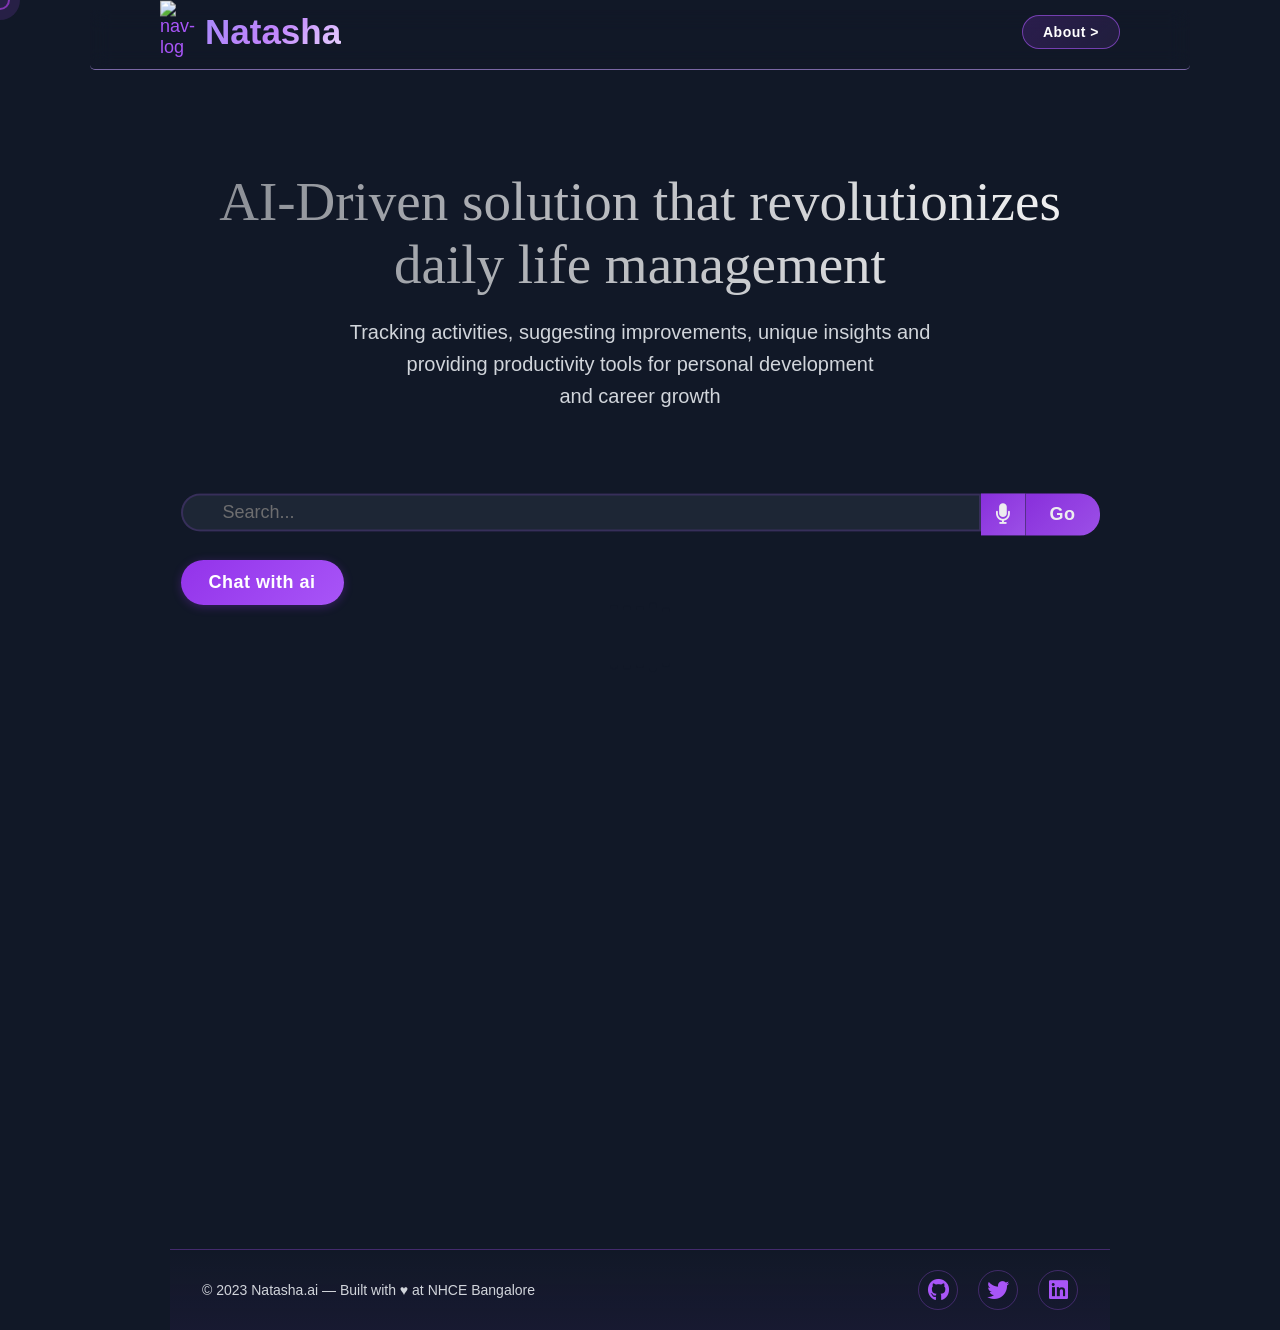
==== index.html @ 8aeb7f28 "Add GSAP animations and custom cursor functionality for About page and main site interactions - Impl" ====
<!DOCTYPE html>
<html lang="en">

<head>
  <meta charset="UTF-8">
  <meta name="viewport" content="width=device-width, initial-scale=1.0">
  <title>Natasha.ai</title>

  <!-- FavIcon -->
  <link rel="shortcut icon" href="static/assets/favicon-32x32.png">

  <!-- CSS -->
  <link rel="stylesheet" href="static/css/general.css">
  <link rel="stylesheet" href="static/css/style.css">
  <link rel="stylesheet" href="static/css/nav&footer.css">

  <!-- Font awesome icon -->
  <link rel="stylesheet" href="https://cdnjs.cloudflare.com/ajax/libs/font-awesome/6.4.0/css/all.min.css"
    integrity="sha512-iecdLmaskl7CVkqkXNQ/ZH/XLlvWZOJyj7Yy7tcenmpD1ypASozpmT/E0iPtmFIB46ZmdtAc9eNBvH0H/ZpiBw=="
    crossorigin="anonymous" referrerpolicy="no-referrer" />

    <!-- GSAP Animation Library -->
    <script src="https://cdnjs.cloudflare.com/ajax/libs/gsap/3.12.2/gsap.min.js"></script>
    <script src="https://cdnjs.cloudflare.com/ajax/libs/gsap/3.12.2/ScrollTrigger.min.js"></script>

    <!-- JS -->
    <script src="static/js/speechRecognition.js" defer></script>
    <script src="static/js/main.js" defer></script>
    <script src="static/js/commands.js" defer></script>

</head>

<body>
  <!-- Custom Animated Cursor -->
  <div class="custom-cursor"></div>
  <div class="cursor-follower"></div>

  <main >
    <nav id="nav1">
      <div style="display: flex;
        justify-content: center;
        align-items: center;
      ">
        <img src="static/assets/favicon-32x32.png" class="nav-company-logo" alt="nav-log">
        <h1 class="nav-company-name">Natasha</h1>

      </div>
      <a href="static/about.html">
        <button class="nav-button">About ></button>
      </a>
    </nav>
    <div class="home-front-container">
      <div class="about" id="hero-title">
        AI-Driven solution that revolutionizes <br> daily life management
      </div>
      <div class="description" id="hero-desc">
        Tracking activities, suggesting improvements, unique insights and <br> providing productivity tools for personal development <br> and career growth
      </div>




      <div class="other-details">

        <!-- INput and speechRecognition system -->
        <div class="input-container">
          <div>
            <label for="input-prompt">
              <input class="prompt-input" id="input" placeholder="Search..." name="input-prompt" type="text" required>
            </label>
          </div>


          <div>
            <button class="mic-btn" type="button">
              <i class="fa-solid fa-xl fa-microphone" style="color: white;"></i>
            </button>
          </div>

          <div>
            <button class="search-btn" type="submit">Go</button>
          </div> 
        </div>
        <div>
          <button class="search-btn1" type="submit" id="chart" >Chat with ai</button>
        </div>

        <!-- This section will be chat between user and ai -->
        <section>
          <div class='waveContainer'>

            <div class="boxContainer">
              <div class="box box1"></div>
              <div class="box box2"></div>
              <div class="box box3"></div>
              <div class="box box4"></div>
              <div class="box box5"></div>
            </div>

          </div>

          
        </section>
        <div class="final-chat-container">
          <!-- <div class="chat-container1">
            <p class="ai-question">
              User: Here is my javascript code and you have to debug it.</p>
            <p class="ai-answer">
              Absolutely, here are the problem statements in a concise 100-word format:

Emotionally Guided AI Mentor: Create an AI mentor that connects emotionally with users, offering personalized guidance for enhanced productivity and personal growth.

Revolutionizing Daily Management: Develop an AI solution that redefines daily life management by tracking activities, suggesting improvements, and providing productivity tools.

Comprehensive Personal-Professional AI: Build an AI mentor that combines personal and professional guidance, aiding users in both personal development and career growth.

AI-Driven Emotional Intelligence: Design an AI with emotional awareness, adapting its tools and advice based on users' emotional states to boost productivity and well-being.

Empowering Personal Development: Invent an emotionally connected AI that supports 
            </p>
          </div> -->
        </div>
        <!-- <div class="user-ai-chat-container">
          <div class="user-one-chat">
            <p class="question">User: What are the tools required for ai assistant</p>
          <div>
            <p>Nnothing to commit, working tree clean
              PS C:\Users\Mohammed Faizan\Desktop\code\Web\HTML-CSS-JS\natasha-ai> git push
              Counting objects: 100% (34/34), done.
              Delta compression using up to 4 threads
              Compressing objects: 100% (17/17), done.
              Writing objects: 100% (17/17), 2.53 KiB | 431.00 KiB/s, done.
              Total 17 (delta 11), reused 0 (delta 0), pack-reused 0
              remote: Resolving deltas: 100% (11/11), completeP</p>  
          </div>

            <p class="question">User: What are the tools required for ai assistant</p>
          <div>
            <p>Nnothing to commit, working tree clean
              PS C:\Users\Mohammed Faizan\Desktop\code\Web\HTML-CSS-JS\natasha-ai> git push
              Counting objects: 100% (34/34), done.
              Delta compression using up to 4 threads
              Compressing objects: 100% (17/17), done.
              Writing objects: 100% (17/17), 2.53 KiB | 431.00 KiB/s, done.
              Total 17 (delta 11), reused 0 (delta 0), pack-reused 0
              remote: Resolving deltas: 100% (11/11), completeP</p>  
          </div>
            <p class="question">User: What are the tools required for ai assistant</p>
          <div>
            <p>Nnothing to commit, working tree clean
              PS C:\Users\Mohammed Faizan\Desktop\code\Web\HTML-CSS-JS\natasha-ai> git push
              Counting objects: 100% (34/34), done.
              Delta compression using up to 4 threads
              Compressing objects: 100% (17/17), done.
              Writing objects: 100% (17/17), 2.53 KiB | 431.00 KiB/s, done.
              Total 17 (delta 11), reused 0 (delta 0), pack-reused 0
              remote: Resolving deltas: 100% (11/11), completeP</p>  
          </div>
            <p class="question">User: What are the tools required for ai assistant</p>
          <div>
            <p>Nnothing to commit, working tree clean
              PS C:\Users\Mohammed Faizan\Desktop\code\Web\HTML-CSS-JS\natasha-ai> git push
              Counting objects: 100% (34/34), done.
              Delta compression using up to 4 threads
              Compressing objects: 100% (17/17), done.
              Writing objects: 100% (17/17), 2.53 KiB | 431.00 KiB/s, done.
              Total 17 (delta 11), reused 0 (delta 0), pack-reused 0
              remote: Resolving deltas: 100% (11/11), completeP</p>  
          </div> 
            <p class="question">User: What are the tools required for ai assistant</p>
          <div>
            <p>Nnothing to commit, working tree clean
              PS C:\Users\Mohammed Faizan\Desktop\code\Web\HTML-CSS-JS\natasha-ai> git push
              Counting objects: 100% (34/34), done.
              Delta compression using up to 4 threads
              Compressing objects: 100% (17/17), done.
              Writing objects: 100% (17/17), 2.53 KiB | 431.00 KiB/s, done.
              Total 17 (delta 11), reused 0 (delta 0), pack-reused 0
              remote: Resolving deltas: 100% (11/11), completeP</p>  
          </div>
            <p class="question">User: What are the tools required for ai assistant</p>
          <div>
            <p>Nnothing to commit, working tree clean
              PS C:\Users\Mohammed Faizan\Desktop\code\Web\HTML-CSS-JS\natasha-ai> git push
              Counting objects: 100% (34/34), done.
              Delta compression using up to 4 threads
              Compressing objects: 100% (17/17), done.
              Writing objects: 100% (17/17), 2.53 KiB | 431.00 KiB/s, done.
              Total 17 (delta 11), reused 0 (delta 0), pack-reused 0
              remote: Resolving deltas: 100% (11/11), completeP</p>  
          </div>
 
          </div>
        </div> -->

      </div>

    </div>
  </main>

  <footer>
    <div class="custom-screen">
      <p>
        &copy; 2023 Natasha.ai &mdash; Built with &hearts; at NHCE Bangalore
      </p>
      <div class="footer-links">
        <a href="https://github.com/mohdfaizan5" target="_blank"><i class="fa-brands fa-github"></i></a>
        <a href="#"><i class="fa-brands fa-twitter"></i></a>
        <a href="#"><i class="fa-brands fa-linkedin"></i></a>
      </div>
    </div>
  </footer>

  <script src="./static/js/openai.js"></script>
  <script src="./static/js/gsap-animations.js"></script>
</body>

</html>
---- static/css/general.css ----
@font-face {
  font-family: 'segoe_ui-semibold';
  src: url(../assets/fonts/segui-semi-bold-regular.ttf);
}

@font-face {
  font-family: 'segoe_ui-black';
  src: url(../assets/fonts/segui-black.ttf);
}

@font-face {
  font-family: 'segoe_ui';
  src: url(../assets/fonts/SegoeUI.ttf);
}

*{
  margin: 0;
  padding: 0;
  box-sizing: border-box;
}

html {
  scroll-behavior: smooth;
}

body{
  margin: 0;
  padding: 0;
  font-family: 'segoe_ui', Impact, Haettenschweiler, 'Arial Narrow Bold', sans-serif;
  background-color: rgb(17, 24, 39);
  color: white;
  padding: 0px 10px;
  margin: 0px 80px;
  font-size: 18px;
  cursor: none;
  overflow-x: hidden;
}


a{
  color: white;
  text-decoration: none;
  cursor: none;
}

button, input, textarea, select {
  cursor: none;
}


h1{
  

}

h2{
  font-family: segoe_ui-semibold;
  /* font-family: segoe_ui-black; */
}

/* Custom Animated Cursor */
.custom-cursor {
  width: 20px;
  height: 20px;
  border: 2px solid rgb(168, 85, 247);
  border-radius: 50%;
  position: fixed;
  top: 0;
  left: 0;
  pointer-events: none;
  z-index: 99999;
  transform: translate(-50%, -50%);
  transition: width 0.2s ease, height 0.2s ease, background-color 0.2s ease, border-color 0.2s ease;
  mix-blend-mode: difference;
}

.cursor-follower {
  width: 40px;
  height: 40px;
  background: rgba(168, 85, 247, 0.15);
  border-radius: 50%;
  position: fixed;
  top: 0;
  left: 0;
  pointer-events: none;
  z-index: 99998;
  transform: translate(-50%, -50%);
  transition: width 0.4s ease, height 0.4s ease, background-color 0.3s ease;
}

.custom-cursor.hover {
  width: 50px;
  height: 50px;
  background: rgba(168, 85, 247, 0.25);
  border-color: rgb(192, 132, 252);
}

.cursor-follower.hover {
  width: 70px;
  height: 70px;
  background: rgba(168, 85, 247, 0.08);
}

/* Selection color */
::selection {
  background-color: rgba(147, 51, 234, 0.4);
  color: white;
}
---- static/css/style.css ----
.home-front-container{
  display: flex;
  flex-direction: column;
  align-items: center;
}

.about{
  font-family: 'segoe_ui-black';
  background-clip: text;
  font-size: 55px;
  background-image: -webkit-linear-gradient(179.1deg, #FFFFFF 0.77%, rgba(255, 255, 255, 0) 182.09%);
  -webkit-background-clip: text;
  -webkit-text-fill-color: transparent;
  width: 100%;
  text-align: center;
  margin-top: 100px;
  margin-bottom: 20px;
  word-wrap: normal;
  opacity: 0;
  transform: translateY(30px);
}

.description{
  color: rgb(209, 213, 219);
  font-size: 20px; 
  margin-bottom: 80px;
  text-align: center;
  max-width: 900px;
  line-height: 1.6;
  opacity: 0;
  transform: translateY(20px);
}


/* input */

.input-container{
  display: flex;
  justify-content: center;
  opacity: 0;
  transform: translateY(20px);
}

/* input bar */
.prompt-input{
  background-color: rgb(31, 41, 55);
  border: 2px solid rgba(168, 85, 247, 0.2);
  padding: 2px 40px;
  width: 800px;
  height: 38px;
  border-start-start-radius: 20px;
  border-end-start-radius: 20px;
  margin-bottom: 30px;
  color: white;  
  font-size: 18px;
  transition: all 0.3s ease;
}

.prompt-input:focus {
  outline: none;
  border-color: rgb(168, 85, 247);
  box-shadow: 0 0 20px rgba(147, 51, 234, 0.2);
}

.mic-btn{
  background-color: transparent;
  border: none;
  background: linear-gradient(135deg, rgb(147, 51, 234), rgb(168, 85, 247));
  padding: 10px;
  height: 42px;
  width: 45px;
  border-right: 1px solid rgba(31, 41, 55, 0.5);
  transition: all 0.3s ease;
  position: relative;
  overflow: hidden;
}

.mic-btn::after {
  content: '';
  position: absolute;
  top: 50%;
  left: 50%;
  width: 0;
  height: 0;
  background: rgba(255, 255, 255, 0.2);
  border-radius: 50%;
  transform: translate(-50%, -50%);
  transition: width 0.4s ease, height 0.4s ease;
}

.mic-btn:hover::after {
  width: 100px;
  height: 100px;
}

.mic-btn:hover {
  background: linear-gradient(135deg, rgb(168, 85, 247), rgb(192, 132, 252));
}


.search-btn{
  border: none;
  border-end-end-radius: 20px;
  border-start-end-radius: 20px;
  background: linear-gradient(135deg, rgb(147, 51, 234), rgb(168, 85, 247));
  height: 42px;
  padding: 0px 24px;
  cursor: pointer;
  color: white;
  font-size: 18px;
  font-weight: 600;
  letter-spacing: 0.5px;
  transition: all 0.3s cubic-bezier(0.25, 0.8, 0.25, 1);
  position: relative;
  overflow: hidden;
}

.search-btn::before {
  content: '';
  position: absolute;
  top: 0;
  left: -100%;
  width: 100%;
  height: 100%;
  background: linear-gradient(90deg, transparent, rgba(255, 255, 255, 0.15), transparent);
  transition: left 0.5s ease;
}

.search-btn:hover::before {
  left: 100%;
}

.search-btn:hover{
  background: linear-gradient(135deg, rgb(168, 85, 247), rgb(192, 132, 252));
  transform: translateY(-1px);
  box-shadow: 0 4px 15px rgba(147, 51, 234, 0.4);
}

.search-btn::selection{
  border: 1px solid red;
}

.search-btn1{
  border: none;
  border-radius: 25px;
  background: linear-gradient(135deg, rgb(147, 51, 234), rgb(168, 85, 247));
  height: 45px;
  padding: 0px 28px;
  cursor: pointer;
  color: white;
  font-size: 18px;
  font-weight: 600;
  letter-spacing: 0.5px;
  transition: all 0.3s cubic-bezier(0.25, 0.8, 0.25, 1);
  position: relative;
  overflow: hidden;
  box-shadow: 0 2px 10px rgba(147, 51, 234, 0.3);
}

.search-btn1::before {
  content: '';
  position: absolute;
  top: 0;
  left: -100%;
  width: 100%;
  height: 100%;
  background: linear-gradient(90deg, transparent, rgba(255, 255, 255, 0.15), transparent);
  transition: left 0.5s ease;
}

.search-btn1:hover::before {
  left: 100%;
}

.search-btn1:hover {
  transform: translateY(-2px);
  box-shadow: 0 6px 25px rgba(147, 51, 234, 0.5);
  background: linear-gradient(135deg, rgb(168, 85, 247), rgb(192, 132, 252));
}
  color: white;
  font-size: 18px;
  margin-left: 553px;
  margin-bottom: 30px;
}





/* About Us */



/* User and ai chat panel */
.other-details{
  /* Styles */
  min-height: 900px;
  width: 1200px;
  background-image: linear-gradient(135deg, rgb(92,74,150), rgb(162,134,213));
  border-radius: 30px;
  box-shadow: 0px -5px 85px rgba(162, 134, 213, 0.466);
  padding: 15px 30px;
  opacity: 0;
  transform: translateY(40px);
  transition: box-shadow 0.3s ease;
}

.other-details:hover {
  box-shadow: 0px -5px 120px rgba(162, 134, 213, 0.6);
}
section{

  display: flex;
  flex-direction: column;
  align-items: center;
  justify-content: center;
}

.user-ai-chat-container{
  color: white;
  font-size: 19px;
  display: flex;
  flex-direction: column;
  align-items: center;
  display: flex;
  border: 1px solid red;

}

/* ✔✔✔ */
.final-chat-container{
  display: flex;
  justify-content: center;
  width: 100%;
  min-height: 500px;
  flex-direction: column;
  align-items: center;
  /* border: 1px dotted red; */
}
.chat-container1{
  width: 75%;
  /* border: 1px solid rgb(31, 41, 55); */
  border: 1px solid rgb(168, 85, 247);
  background-color: rgb(31, 41, 55);
  border-radius: 26px;
  min-height: 30px;
  padding: 32px;
  font-size: 18px;
  margin-top: 0px;
}

.ai-question{
  /* color: rgb(145, 49, 231); */
  color: white;
  font-size: 24px;
  padding-top: 35px;
  padding-left: 35px;
}

.ai-answer{
  margin-left: 30px;
  color: rgb(17, 24, 39);
  color: white;
  line-height: 1.15;
}

/* ✔✔✔ */

/* .user-ai-chat-container div { */
.user-ai-chat-container .user-one-chat {
  width: 90%;
  padding: 16px;
  height: 310px;
  width: 550px;
  /* border: 1px solid rgb(168, 85, 247); */
  border: 1px solid rgb(31, 41, 55);
  border-radius: 12px;
  /* background-color: rgb(31, 41, 55); */
  /* background-image: radial-gradient(157.73% 157.73% at 50% -29.9%, rgba(203, 213, 225, 0.16) 0%, rgba(203, 213, 225, 0) 100%); */
  /* background-image: radial-gradient(157.73% 157.73% at 50% -29.9%, rgba(203, 213, 225, 0.16) 0%, rgba(203, 213, 225, 0) 100%); */
  border-radius: 12px;
}

/* .user-ai-chat-container div */
.user-ai-chat-container .question{
  font-size: 20px;
  color: rgb(209, 213, 219);
}

.user-ai-chat-container p{
  margin: 10px;
}



/* wave visuals */

@keyframes quiet {
  25%{
    transform: scaleY(.6);
  }
  50%{
    transform: scaleY(.4);
  }
  75%{
    transform: scaleY(.8);
  }
}

@keyframes normal {
  25%{
    transform: scaleY(1);
  }
  50%{
    transform: scaleY(.4);
  }
  75%{
    transform: scaleY(.6);
  }
}
@keyframes loud {
  25%{
    transform: scaleY(1);
  }
  50%{
    transform: scaleY(.4);
  }
  75%{
    transform: scaleY(1.2);
  }
}
waveContainer{
  display: flex;
  justify-content: center;
  background: black;
  margin: 0;padding: 0;
  align-items: center;
  height: 100vh;
}

.boxContainer{
  display: flex;
  justify-content: space-between;
  height: 64px;
  --boxSize: 8px;
  --gutter: 4px;
  width: calc((var(--boxSize) + var(--gutter)) * 5);
}

.box{
  transform: scaleY(.4);
  height: 100%;
  width: var(--boxSize);
  background: rgb(17, 24, 39);
  animation-duration: 1.2s;
  animation-timing-function: ease-in-out;
  animation-iteration-count: infinite;
  border-radius: 8px;
}

.box1{
  animation-name: quiet;
}

.box2{
  animation-name: normal;
}

.box3{
  animation-name: quiet;
}

.box4{
  animation-name: loud;
}

.box5{
  animation-name: quiet;
}


/* Responsiveness Index */
@media (max-width: 426px){
  .other-details{
    width: 90%;
  }
  nav{
    padding: 0px 15px;
    padding-bottom: 15px;
  }

  .about{
    font-size: 36px;

  }

  .prompt-input{
    margin-left: 10px;
    padding: 10px 30px;
    width: 75%;
    color: rgb(145, 49, 231);
    color: rgb(17, 24, 39);
    height: 30px;
  }

  .input-container{
    display: flex;
    /* align-items: center; */
    justify-content: center;
    margin-top: 10px;
  }

  .mic-btn{
    padding: 18px;
    border-start-end-radius: 20px;
    border-end-end-radius: 20px;
  }

  .search-btn{
    padding: 10px 10px;
    display: none;
  }
}


div{
  color: rgb(168, 85, 247)
}

/* Smooth fade-in animation class */
.fade-in {
  animation: fadeInUp 0.8s ease forwards;
}

@keyframes fadeInUp {
  from {
    opacity: 0;
    transform: translateY(30px);
  }
  to {
    opacity: 1;
    transform: translateY(0);
  }
}

/* Pulse glow for interactive elements */
@keyframes pulseGlow {
  0%, 100% {
    box-shadow: 0 0 5px rgba(147, 51, 234, 0.3);
  }
  50% {
    box-shadow: 0 0 20px rgba(147, 51, 234, 0.6);
  }
}

.pulse-glow {
  animation: pulseGlow 2s ease-in-out infinite;
}
---- static/css/nav&footer.css ----
/* Nav */
nav{
  display: flex;
  flex-direction: row;
  justify-content: space-between;
  padding: 0px 70px;
  align-items: center;
  height: 60px;
  margin-top: 10px;
  border-bottom: 1px solid rgba(162, 134, 213, 0.726);
  border-bottom-left-radius: 5px;
  border-bottom-right-radius: 5px;
  padding-bottom: 15px;
  backdrop-filter: blur(10px);
  -webkit-backdrop-filter: blur(10px);
}

.nav-company-name{
  font-size: 35px;
  display: inline-block;
  background: linear-gradient(135deg, #a78bfa, #c084fc, #e9d5ff);
  -webkit-background-clip: text;
  -webkit-text-fill-color: transparent;
  background-clip: text;
}

.nav-button{
  border: 1px solid rgba(168, 85, 247, 0.6);
  color: white; 
  background: linear-gradient(135deg, rgba(147, 51, 234, 0.2), rgba(168, 85, 247, 0.1));
  padding: 8px 20px;
  border-radius: 25px;
  cursor: pointer;
  font-size: 14px;
  font-weight: 600;
  letter-spacing: 0.5px;
  transition: all 0.3s cubic-bezier(0.25, 0.8, 0.25, 1);
  backdrop-filter: blur(5px);
  position: relative;
  overflow: hidden;
}

.nav-button::before {
  content: '';
  position: absolute;
  top: 0;
  left: -100%;
  width: 100%;
  height: 100%;
  background: linear-gradient(90deg, transparent, rgba(168, 85, 247, 0.3), transparent);
  transition: left 0.5s ease;
}

.nav-button:hover::before {
  left: 100%;
}

.nav-button:hover{
  background: linear-gradient(135deg, rgba(147, 51, 234, 0.5), rgba(168, 85, 247, 0.3));
  border-color: rgb(168, 85, 247);
  transform: translateY(-2px);
  box-shadow: 0 4px 15px rgba(147, 51, 234, 0.3);
}

.nav-company-logo{
  width: 35px;
  margin-right: 10px;
}


/* footer part */

footer{
  position: relative;
  bottom: 0;
  right: 0;
  left: 0;
  display: block;
  margin-top: 80px;
}

.custom-screen{
  padding: 20px 32px;
  margin: 0px 80px;
  display: flex;
  justify-content: space-between;
  align-items: center;
  border-top: 1px solid rgba(168, 85, 247, 0.3);
  background: linear-gradient(180deg, transparent, rgba(147, 51, 234, 0.05));
}

footer p{
  display: inline-block;
  color: rgb(209, 213, 219);
  font-size: 14px;
}

footer div{
  display: inline-block;
}

.footer-links {
  display: flex;
  gap: 20px;
}

.footer-links a {
  color: rgb(168, 85, 247);
  font-size: 22px;
  transition: all 0.3s ease;
  display: flex;
  align-items: center;
  justify-content: center;
  width: 40px;
  height: 40px;
  border-radius: 50%;
  border: 1px solid rgba(168, 85, 247, 0.3);
}

.footer-links a:hover {
  color: #e9d5ff;
  background: rgba(147, 51, 234, 0.2);
  border-color: rgb(168, 85, 247);
  transform: translateY(-3px);
  box-shadow: 0 4px 15px rgba(147, 51, 234, 0.3);
}
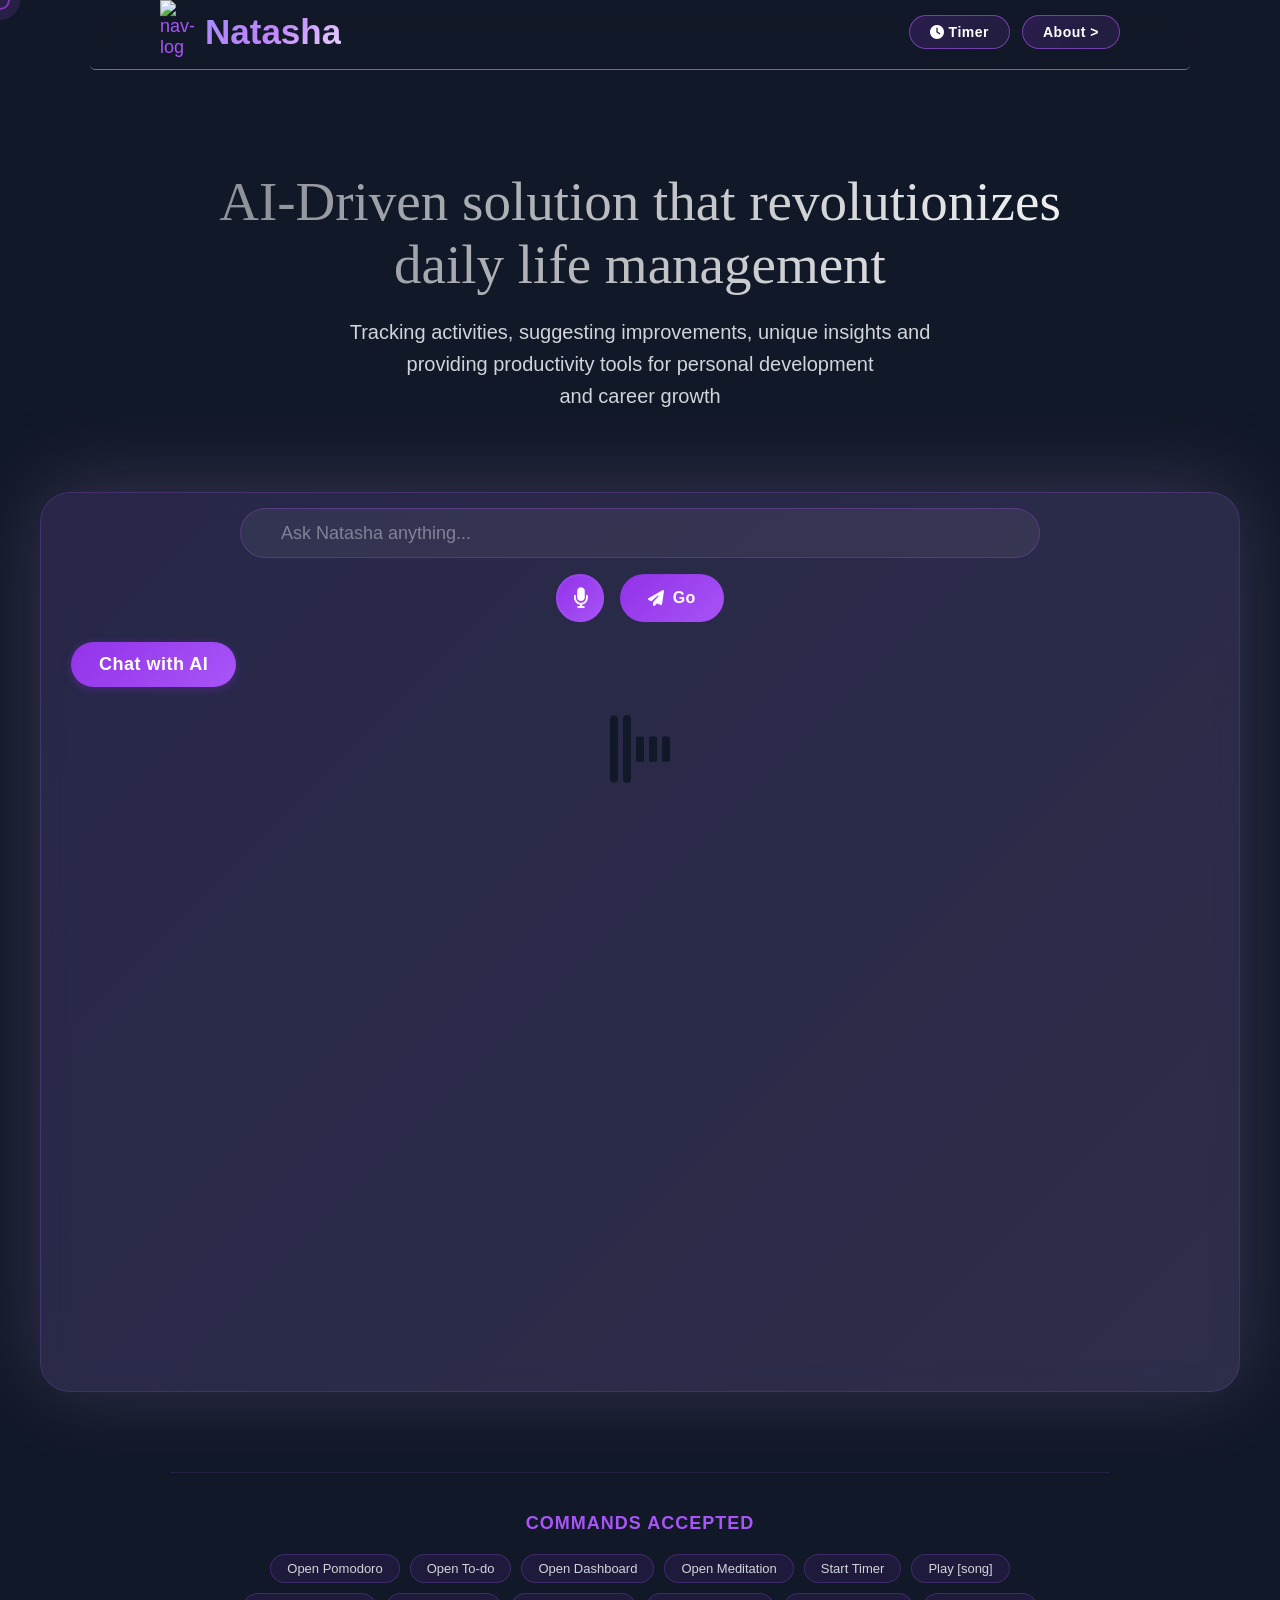
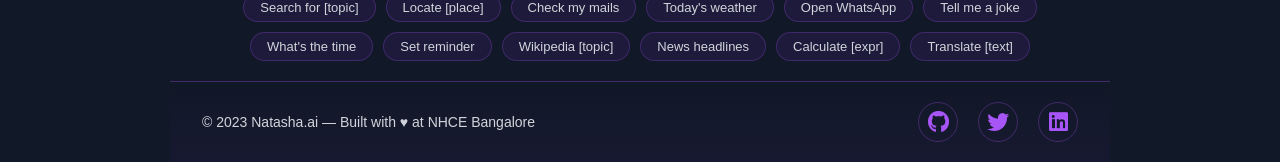
==== commit 56326a07: "feat: Enhance user interaction with new commands and UI improvements - Added new voice commands for " ====
--- a/index.html
+++ b/index.html
@@ -45,15 +45,51 @@
         <h1 class="nav-company-name">Natasha</h1>
 
       </div>
-      <a href="static/about.html">
-        <button class="nav-button">About ></button>
-      </a>
+      <div class="nav-links">
+        <a href="other-applications/pomodoro-timer/index.html">
+          <button class="nav-button"><i class="fa-solid fa-clock"></i> Timer</button>
+        </a>
+        <a href="static/about.html">
+          <button class="nav-button">About ></button>
+        </a>
+      </div>
     </nav>
     <div class="home-front-container">
-      <div class="about" id="hero-title">
+      <!-- Natasha Silhouette Background -->
+      <div class="natasha-bg-silhouette">
+        <svg viewBox="0 0 400 600" class="silhouette-svg" xmlns="http://www.w3.org/2000/svg">
+          <defs>
+            <linearGradient id="silhouetteGrad" x1="0%" y1="0%" x2="100%" y2="100%">
+              <stop offset="0%" style="stop-color:rgba(219,39,119,0.12);stop-opacity:1" />
+              <stop offset="50%" style="stop-color:rgba(236,72,153,0.08);stop-opacity:1" />
+              <stop offset="100%" style="stop-color:rgba(255,255,255,0.05);stop-opacity:1" />
+            </linearGradient>
+          </defs>
+          <!-- Head -->
+          <ellipse cx="200" cy="80" rx="45" ry="55" fill="url(#silhouetteGrad)" stroke="rgba(219,39,119,0.15)" stroke-width="1"/>
+          <!-- Hair flowing -->
+          <path d="M155 60 Q140 30 160 10 Q180 -5 200 5 Q220 -5 240 10 Q260 30 245 60" fill="none" stroke="rgba(219,39,119,0.12)" stroke-width="2"/>
+          <path d="M155 70 Q130 90 120 140 Q115 180 125 220" fill="none" stroke="rgba(219,39,119,0.1)" stroke-width="2"/>
+          <path d="M245 70 Q270 90 280 140 Q285 180 275 220" fill="none" stroke="rgba(219,39,119,0.1)" stroke-width="2"/>
+          <!-- Neck -->
+          <rect x="188" y="130" width="24" height="30" rx="10" fill="url(#silhouetteGrad)"/>
+          <!-- Shoulders/Body -->
+          <path d="M160 160 Q140 165 120 190 Q110 210 115 250 L135 250 Q145 220 160 200 L200 195 L240 200 Q255 220 265 250 L285 250 Q290 210 280 190 Q260 165 240 160 Z" fill="url(#silhouetteGrad)" stroke="rgba(219,39,119,0.1)" stroke-width="1"/>
+          <!-- Body/Dress -->
+          <path d="M120 250 Q110 320 100 400 Q90 480 120 560 L280 560 Q310 480 300 400 Q290 320 280 250 Z" fill="url(#silhouetteGrad)" stroke="rgba(219,39,119,0.08)" stroke-width="1"/>
+          <!-- Arms -->
+          <path d="M120 190 Q90 220 75 270 Q65 300 80 320" fill="none" stroke="rgba(219,39,119,0.1)" stroke-width="2"/>
+          <path d="M280 190 Q310 220 325 270 Q335 300 320 320" fill="none" stroke="rgba(219,39,119,0.1)" stroke-width="2"/>
+          <!-- Text: My name is Natasha -->
+          <text x="200" y="420" text-anchor="middle" font-family="segoe_ui, sans-serif" font-size="16" fill="rgba(219,39,119,0.15)" font-style="italic">My name is</text>
+          <text x="200" y="450" text-anchor="middle" font-family="segoe_ui-black, sans-serif" font-size="28" fill="rgba(219,39,119,0.12)" letter-spacing="3">NATASHA</text>
+        </svg>
+      </div>
+
+      <div class="about glossy-text" id="hero-title">
         AI-Driven solution that revolutionizes <br> daily life management
       </div>
-      <div class="description" id="hero-desc">
+      <div class="description glossy-text" id="hero-desc">
         Tracking activities, suggesting improvements, unique insights and <br> providing productivity tools for personal development <br> and career growth
       </div>
 
@@ -62,27 +98,27 @@
 
       <div class="other-details">
 
-        <!-- INput and speechRecognition system -->
+        <!-- Input and speechRecognition system -->
         <div class="input-container">
-          <div>
+          <div class="search-bar-wrap">
             <label for="input-prompt">
-              <input class="prompt-input" id="input" placeholder="Search..." name="input-prompt" type="text" required>
+              <input class="prompt-input" id="input" placeholder="Ask Natasha anything..." name="input-prompt" type="text" required>
             </label>
           </div>
 
-
-          <div>
-            <button class="mic-btn" type="button">
+          <div class="action-buttons">
+            <button class="mic-btn" type="button" id="mic-button">
               <i class="fa-solid fa-xl fa-microphone" style="color: white;"></i>
+              <span class="mic-pulse"></span>
             </button>
-          </div>
-
-          <div>
-            <button class="search-btn" type="submit">Go</button>
-          </div> 
+
+            <button class="search-btn" type="submit">
+              <i class="fa-solid fa-paper-plane"></i> Go
+            </button>
+          </div>
         </div>
         <div>
-          <button class="search-btn1" type="submit" id="chart" >Chat with ai</button>
+          <button class="search-btn1" type="submit" id="chart" >Chat with AI</button>
         </div>
 
         <!-- This section will be chat between user and ai -->
@@ -199,6 +235,29 @@
   </main>
 
   <footer>
+    <div class="footer-commands">
+      <h3 class="footer-section-title">Commands Accepted</h3>
+      <div class="commands-grid">
+        <span class="command-tag">Open Pomodoro</span>
+        <span class="command-tag">Open To-do</span>
+        <span class="command-tag">Open Dashboard</span>
+        <span class="command-tag">Open Meditation</span>
+        <span class="command-tag">Start Timer</span>
+        <span class="command-tag">Play [song]</span>
+        <span class="command-tag">Search for [topic]</span>
+        <span class="command-tag">Locate [place]</span>
+        <span class="command-tag">Check my mails</span>
+        <span class="command-tag">Today's weather</span>
+        <span class="command-tag">Open WhatsApp</span>
+        <span class="command-tag">Tell me a joke</span>
+        <span class="command-tag">What's the time</span>
+        <span class="command-tag">Set reminder</span>
+        <span class="command-tag">Wikipedia [topic]</span>
+        <span class="command-tag">News headlines</span>
+        <span class="command-tag">Calculate [expr]</span>
+        <span class="command-tag">Translate [text]</span>
+      </div>
+    </div>
     <div class="custom-screen">
       <p>
         &copy; 2023 Natasha.ai &mdash; Built with &hearts; at NHCE Bangalore
--- a/static/css/style.css
+++ b/static/css/style.css
@@ -2,6 +2,26 @@
   display: flex;
   flex-direction: column;
   align-items: center;
+  position: relative;
+}
+
+/* Natasha Silhouette Background */
+.natasha-bg-silhouette {
+  position: absolute;
+  top: 0;
+  left: 50%;
+  transform: translateX(-50%);
+  width: 500px;
+  height: 700px;
+  z-index: 0;
+  pointer-events: none;
+  opacity: 0;
+}
+
+.silhouette-svg {
+  width: 100%;
+  height: 100%;
+  filter: blur(0.5px);
 }
 
 .about{
@@ -18,6 +38,8 @@
   word-wrap: normal;
   opacity: 0;
   transform: translateY(30px);
+  position: relative;
+  z-index: 1;
 }
 
 .description{
@@ -29,90 +51,164 @@
   line-height: 1.6;
   opacity: 0;
   transform: translateY(20px);
-}
-
-
-/* input */
+  position: relative;
+  z-index: 1;
+}
+
+/* Glossy Shine on Hover */
+.glossy-text {
+  position: relative;
+  overflow: hidden;
+}
+
+.glossy-text::before {
+  content: '';
+  position: absolute;
+  top: 0;
+  left: -150%;
+  width: 80%;
+  height: 100%;
+  background: linear-gradient(
+    90deg,
+    transparent,
+    rgba(255, 255, 255, 0.08),
+    rgba(255, 255, 255, 0.15),
+    rgba(255, 255, 255, 0.08),
+    transparent
+  );
+  transform: skewX(-20deg);
+  transition: none;
+  pointer-events: none;
+}
+
+.glossy-text:hover::before {
+  animation: glossySweep 0.8s ease forwards;
+}
+
+@keyframes glossySweep {
+  0% { left: -150%; }
+  100% { left: 150%; }
+}
+
+
+/* ===================== */
+/* INPUT - Redesigned    */
+/* ===================== */
 
 .input-container{
   display: flex;
+  flex-direction: column;
+  align-items: center;
   justify-content: center;
   opacity: 0;
   transform: translateY(20px);
-}
-
-/* input bar */
+  position: relative;
+  z-index: 1;
+}
+
+.search-bar-wrap {
+  width: 100%;
+  display: flex;
+  justify-content: center;
+  margin-bottom: 16px;
+}
+
+/* input bar - transparent */
 .prompt-input{
-  background-color: rgb(31, 41, 55);
-  border: 2px solid rgba(168, 85, 247, 0.2);
-  padding: 2px 40px;
+  background-color: rgba(255, 255, 255, 0.06);
+  border: 1.5px solid rgba(168, 85, 247, 0.3);
+  padding: 14px 40px;
   width: 800px;
-  height: 38px;
-  border-start-start-radius: 20px;
-  border-end-start-radius: 20px;
-  margin-bottom: 30px;
+  height: 50px;
+  border-radius: 30px;
   color: white;  
   font-size: 18px;
-  transition: all 0.3s ease;
+  transition: all 0.4s cubic-bezier(0.25, 0.8, 0.25, 1);
+  backdrop-filter: blur(10px);
+  -webkit-backdrop-filter: blur(10px);
+}
+
+.prompt-input::placeholder {
+  color: rgba(209, 213, 219, 0.5);
 }
 
 .prompt-input:focus {
   outline: none;
   border-color: rgb(168, 85, 247);
-  box-shadow: 0 0 20px rgba(147, 51, 234, 0.2);
+  box-shadow: 0 0 30px rgba(147, 51, 234, 0.2), inset 0 0 10px rgba(147, 51, 234, 0.05);
+  background-color: rgba(255, 255, 255, 0.08);
+}
+
+/* Action buttons below search bar */
+.action-buttons {
+  display: flex;
+  gap: 16px;
+  justify-content: center;
+  align-items: center;
+  margin-bottom: 20px;
 }
 
 .mic-btn{
-  background-color: transparent;
+  background: linear-gradient(135deg, rgb(147, 51, 234), rgb(168, 85, 247));
   border: none;
-  background: linear-gradient(135deg, rgb(147, 51, 234), rgb(168, 85, 247));
-  padding: 10px;
-  height: 42px;
-  width: 45px;
-  border-right: 1px solid rgba(31, 41, 55, 0.5);
+  padding: 12px 20px;
+  height: 48px;
+  width: 48px;
+  border-radius: 50%;
   transition: all 0.3s ease;
   position: relative;
-  overflow: hidden;
-}
-
-.mic-btn::after {
-  content: '';
+  overflow: visible;
+  display: flex;
+  align-items: center;
+  justify-content: center;
+}
+
+.mic-btn .mic-pulse {
   position: absolute;
   top: 50%;
   left: 50%;
-  width: 0;
-  height: 0;
-  background: rgba(255, 255, 255, 0.2);
+  width: 100%;
+  height: 100%;
   border-radius: 50%;
+  border: 2px solid rgba(168, 85, 247, 0.5);
   transform: translate(-50%, -50%);
-  transition: width 0.4s ease, height 0.4s ease;
-}
-
-.mic-btn:hover::after {
-  width: 100px;
-  height: 100px;
+  animation: micPulseAnim 2s ease-in-out infinite;
+  pointer-events: none;
+}
+
+@keyframes micPulseAnim {
+  0% { transform: translate(-50%, -50%) scale(1); opacity: 1; }
+  50% { transform: translate(-50%, -50%) scale(1.5); opacity: 0.3; }
+  100% { transform: translate(-50%, -50%) scale(1); opacity: 1; }
 }
 
 .mic-btn:hover {
   background: linear-gradient(135deg, rgb(168, 85, 247), rgb(192, 132, 252));
-}
-
+  transform: scale(1.1);
+  box-shadow: 0 0 25px rgba(147, 51, 234, 0.5);
+}
+
+.mic-btn:active {
+  transform: scale(0.95);
+}
 
 .search-btn{
   border: none;
-  border-end-end-radius: 20px;
-  border-start-end-radius: 20px;
+  border-radius: 25px;
   background: linear-gradient(135deg, rgb(147, 51, 234), rgb(168, 85, 247));
-  height: 42px;
-  padding: 0px 24px;
+  height: 48px;
+  padding: 0px 28px;
   cursor: pointer;
   color: white;
-  font-size: 18px;
+  font-size: 16px;
   font-weight: 600;
   letter-spacing: 0.5px;
   transition: all 0.3s cubic-bezier(0.25, 0.8, 0.25, 1);
   position: relative;
   overflow: hidden;
+  display: flex;
+  align-items: center;
+  gap: 8px;
 }
 
 .search-btn::before {
@@ -122,7 +218,7 @@
   left: -100%;
   width: 100%;
   height: 100%;
-  background: linear-gradient(90deg, transparent, rgba(255, 255, 255, 0.15), transparent);
+  background: linear-gradient(90deg, transparent, rgba(255, 255, 255, 0.2), transparent);
   transition: left 0.5s ease;
 }
 
@@ -132,12 +228,12 @@
 
 .search-btn:hover{
   background: linear-gradient(135deg, rgb(168, 85, 247), rgb(192, 132, 252));
-  transform: translateY(-1px);
-  box-shadow: 0 4px 15px rgba(147, 51, 234, 0.4);
-}
-
-.search-btn::selection{
-  border: 1px solid red;
+  transform: translateY(-2px);
+  box-shadow: 0 6px 20px rgba(147, 51, 234, 0.5);
+}
+
+.search-btn:active {
+  transform: translateY(0) scale(0.97);
 }
 
 .search-btn1{
@@ -155,6 +251,7 @@
   position: relative;
   overflow: hidden;
   box-shadow: 0 2px 10px rgba(147, 51, 234, 0.3);
+  margin-bottom: 30px;
 }
 
 .search-btn1::before {
@@ -177,11 +274,6 @@
   box-shadow: 0 6px 25px rgba(147, 51, 234, 0.5);
   background: linear-gradient(135deg, rgb(168, 85, 247), rgb(192, 132, 252));
 }
-  color: white;
-  font-size: 18px;
-  margin-left: 553px;
-  margin-bottom: 30px;
-}
 
 
 
@@ -196,17 +288,20 @@
   /* Styles */
   min-height: 900px;
   width: 1200px;
-  background-image: linear-gradient(135deg, rgb(92,74,150), rgb(162,134,213));
+  background-image: linear-gradient(135deg, rgba(92,74,150,0.3), rgba(162,134,213,0.2));
+  border: 1px solid rgba(168, 85, 247, 0.2);
   border-radius: 30px;
-  box-shadow: 0px -5px 85px rgba(162, 134, 213, 0.466);
+  box-shadow: 0px -5px 85px rgba(162, 134, 213, 0.25);
   padding: 15px 30px;
   opacity: 0;
   transform: translateY(40px);
   transition: box-shadow 0.3s ease;
+  backdrop-filter: blur(15px);
+  -webkit-backdrop-filter: blur(15px);
 }
 
 .other-details:hover {
-  box-shadow: 0px -5px 120px rgba(162, 134, 213, 0.6);
+  box-shadow: 0px -5px 120px rgba(162, 134, 213, 0.4);
 }
 section{
 
@@ -222,26 +317,65 @@
   display: flex;
   flex-direction: column;
   align-items: center;
-  display: flex;
-  border: 1px solid red;
-
-}
-
-/* ✔✔✔ */
+}
+
+/* ✔✔✔ Chat Container - Left/Right Layout */
 .final-chat-container{
   display: flex;
-  justify-content: center;
+  justify-content: flex-start;
   width: 100%;
   min-height: 500px;
   flex-direction: column;
-  align-items: center;
-  /* border: 1px dotted red; */
-}
+  align-items: stretch;
+  padding: 20px;
+  gap: 16px;
+  overflow-y: auto;
+}
+
+/* User message - LEFT aligned, white */
+.chat-user {
+  align-self: flex-start;
+  max-width: 70%;
+  background: rgba(255, 255, 255, 0.08);
+  backdrop-filter: blur(10px);
+  border: 1px solid rgba(255, 255, 255, 0.15);
+  border-radius: 20px 20px 20px 4px;
+  padding: 16px 22px;
+  font-size: 16px;
+  color: white;
+  animation: chatSlideLeft 0.4s ease forwards;
+}
+
+/* AI message - RIGHT aligned, purple */
+.chat-ai {
+  align-self: flex-end;
+  max-width: 70%;
+  background: linear-gradient(135deg, rgba(147, 51, 234, 0.25), rgba(168, 85, 247, 0.15));
+  backdrop-filter: blur(10px);
+  border: 1px solid rgba(168, 85, 247, 0.3);
+  border-radius: 20px 20px 4px 20px;
+  padding: 16px 22px;
+  font-size: 16px;
+  color: rgb(233, 213, 255);
+  animation: chatSlideRight 0.4s ease forwards;
+}
+
+@keyframes chatSlideLeft {
+  from { opacity: 0; transform: translateX(-20px); }
+  to { opacity: 1; transform: translateX(0); }
+}
+
+@keyframes chatSlideRight {
+  from { opacity: 0; transform: translateX(20px); }
+  to { opacity: 1; transform: translateX(0); }
+}
+
+/* Legacy chat-container1 kept for backwards compat */
 .chat-container1{
   width: 75%;
-  /* border: 1px solid rgb(31, 41, 55); */
-  border: 1px solid rgb(168, 85, 247);
-  background-color: rgb(31, 41, 55);
+  border: 1px solid rgba(168, 85, 247, 0.3);
+  background-color: rgba(31, 41, 55, 0.6);
+  backdrop-filter: blur(10px);
   border-radius: 26px;
   min-height: 30px;
   padding: 32px;
@@ -250,16 +384,15 @@
 }
 
 .ai-question{
-  /* color: rgb(145, 49, 231); */
   color: white;
-  font-size: 24px;
-  padding-top: 35px;
-  padding-left: 35px;
+  font-size: 18px;
+  padding-top: 12px;
+  padding-left: 12px;
+  word-wrap: break-word;
 }
 
 .ai-answer{
   margin-left: 30px;
-  color: rgb(17, 24, 39);
   color: white;
   line-height: 1.15;
 }
@@ -391,35 +524,88 @@
 
   .about{
     font-size: 36px;
-
   }
 
   .prompt-input{
     margin-left: 10px;
     padding: 10px 30px;
-    width: 75%;
-    color: rgb(145, 49, 231);
-    color: rgb(17, 24, 39);
-    height: 30px;
+    width: 90%;
+    height: 44px;
   }
 
   .input-container{
     display: flex;
-    /* align-items: center; */
+    flex-direction: column;
+    align-items: center;
     justify-content: center;
     margin-top: 10px;
   }
 
-  .mic-btn{
-    padding: 18px;
-    border-start-end-radius: 20px;
-    border-end-end-radius: 20px;
+  .action-buttons {
+    gap: 10px;
   }
 
   .search-btn{
-    padding: 10px 10px;
-    display: none;
-  }
+    padding: 10px 16px;
+  }
+
+  .natasha-bg-silhouette {
+    width: 280px;
+    height: 400px;
+  }
+}
+
+
+/* Footer Commands Section */
+.footer-commands {
+  padding: 40px 32px 20px;
+  margin: 0px 80px;
+  text-align: center;
+  border-top: 1px solid rgba(168, 85, 247, 0.15);
+}
+
+.footer-section-title {
+  font-size: 18px;
+  color: rgb(168, 85, 247);
+  margin-bottom: 20px;
+  font-weight: 600;
+  letter-spacing: 1px;
+  text-transform: uppercase;
+}
+
+.commands-grid {
+  display: flex;
+  flex-wrap: wrap;
+  gap: 10px;
+  justify-content: center;
+  max-width: 900px;
+  margin: 0 auto;
+}
+
+.command-tag {
+  background: rgba(147, 51, 234, 0.1);
+  border: 1px solid rgba(168, 85, 247, 0.25);
+  color: rgb(209, 213, 219);
+  padding: 6px 16px;
+  border-radius: 20px;
+  font-size: 13px;
+  transition: all 0.3s ease;
+  cursor: default;
+}
+
+.command-tag:hover {
+  background: rgba(147, 51, 234, 0.25);
+  border-color: rgb(168, 85, 247);
+  color: #e9d5ff;
+  transform: translateY(-2px);
+  box-shadow: 0 4px 12px rgba(147, 51, 234, 0.2);
+}
+
+/* Nav links container */
+.nav-links {
+  display: flex;
+  gap: 12px;
+  align-items: center;
 }
 
 
